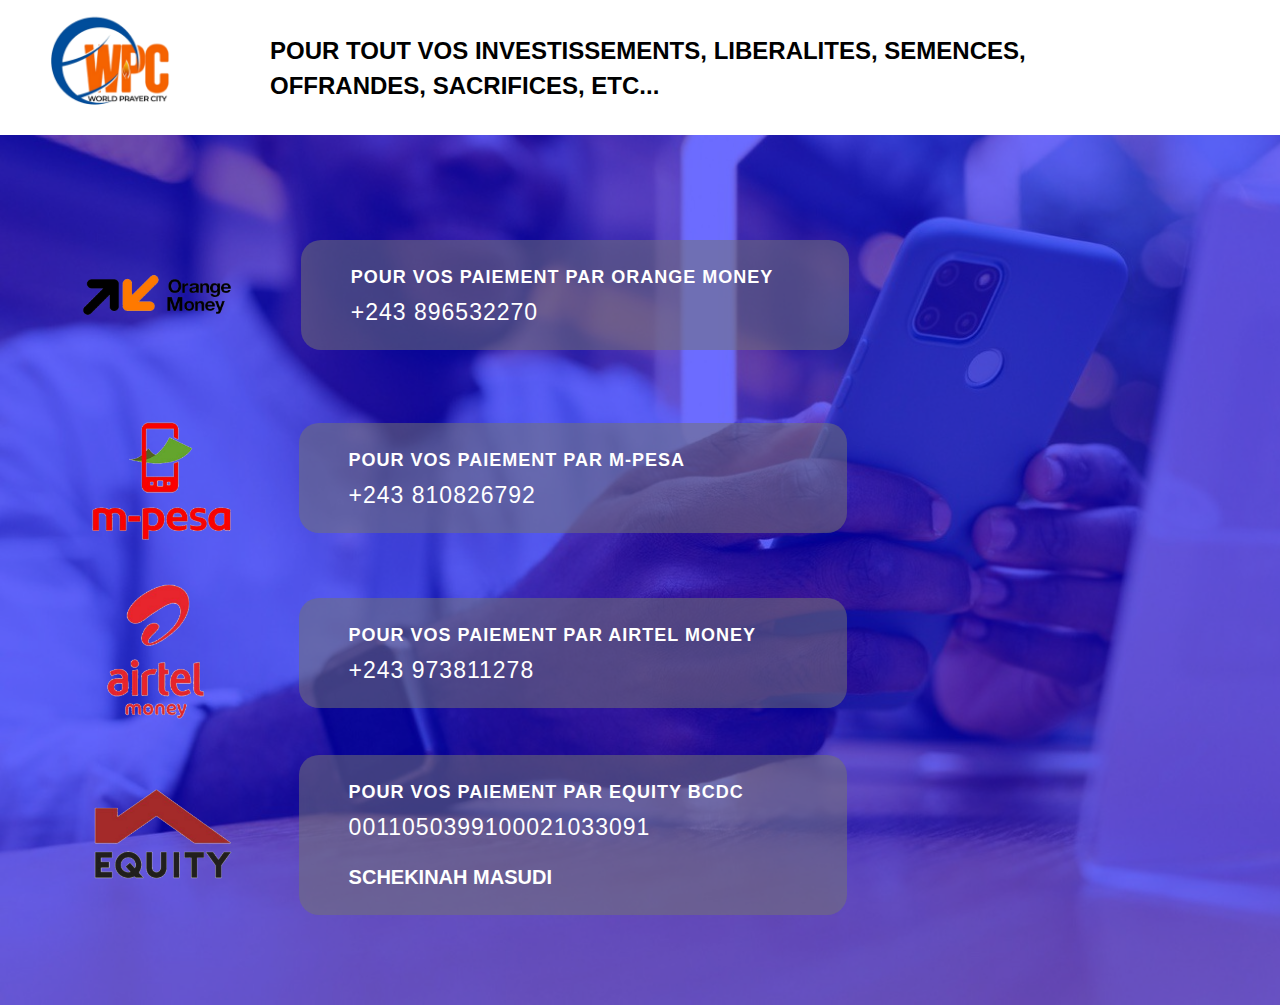
==== index.html @ 5400ad2e "Add files via upload" ====
<!DOCTYPE html>
<html lang="en">
<head>
    <meta charset="UTF-8">
    <meta name="viewport" content="width=device-width, initial-scale=1.0">
    <title>Document</title>
    <link rel="stylesheet" href="index.css">
</head>
<body>
    <header>
        <img src="logo.png" alt=""> 
        <div  class="deux"> 
            <h2>POUR TOUT VOS INVESTISSEMENTS, LIBERALITES, SEMENCES, OFFRANDES, SACRIFICES, ETC...</h2>
        </div>
    </header> 
 
    <section class="un">
        <div class="uno" >  
             
            <div class="premier">
                <img src="orange.png" alt=""> 
                <div class="nom"> 
                    <h2>POUR VOS PAIEMENT PAR ORANGE MONEY</h2> 
                    <P>+243 896532270</P>
                </div>
             </div>
             
             <div class="deuxieme">
                 <img src="mpesa.png" alt=""> 
                 <div class="nom"> 
                     <h2>POUR VOS PAIEMENT PAR M-PESA</h2> 
                     <P>+243 810826792</P>
                 </div>
              </div>
             
              <div class="deuxieme">
                  <img src="airtel.png" alt=""> 
                  <div class="nom"> 
                      <h2>POUR VOS PAIEMENT PAR AIRTEL MONEY</h2> 
                      <P>+243 973811278</P>
                  </div>
               </div>
             
               <div class="quatrieme">
                   <img src="equity.png" alt=""> 
                   <div class="nom"> 
                       <h2>POUR VOS PAIEMENT PAR EQUITY BCDC</h2> 
                       <P>0011050399100021033091</P>
                       <h3>SCHEKINAH MASUDI</h3>
                   </div>
                </div>
        </div>
    </section>
 


</body>
</html>
---- index.css ----
* {
    margin: 0px; 
    padding: 0px;
}

header{
    width: 100%; 
    height: 15vh;
    display: flex;
    align-items: center;
    background-color: white;


}
header  img{
    width: 200px;
    margin: 0px 200px 0px 100px;
    
}
header .deux h2{
    font-family: Arial, Helvetica, sans-serif;
    font-size: 33px;
    width: 80%;
    line-height: 50px;

 
}
 .un{
    background: url(bg1.jpg);
    width: 100%;
    height: 100%; 
    background-size: cover;
}
.uno{
    background-color: rgba(0, 0, 255, 0.575); 
    height: 100%;

}  
.uno .premier{
    display: flex;
    align-items: center;
    padding-top: 100px;

 }
 
.uno .premier img{
    width: 260px;
    margin-left: 6%;
    margin-right: 5%;
}
.uno .premier .nom{
    background-color: rgba(114, 114, 114, 0.534);
    padding: 20px 150px;
    border-radius: 20px;
    line-height: 50px;
    width: 35%;
}
.uno .premier .nom h2 {
    font-size: 30px;
    font-family: Arial, Helvetica, sans-serif;
    letter-spacing: 2px;
    color: white;

}
.uno .premier .nom p{
    font-family: Arial, Helvetica, sans-serif;
    font-size: 35px;
    letter-spacing: 2px;
    color: white;

} 
.uno .deuxieme{
    display: flex;
    align-items: center;
    padding-top: 30px;

 }
 
.uno .deuxieme img{
    width: 230px;
    margin-left: 7%;
    margin-right: 5%;
}
.uno .deuxieme .nom{
    background-color: rgba(114, 114, 114, 0.534);
    padding: 20px 150px;
    border-radius: 20px;
    line-height: 50px;
    width: 35%;
}
.uno .deuxieme .nom h2 {
    font-size: 30px;
    font-family: Arial, Helvetica, sans-serif;
    letter-spacing: 2px;
    color: white;

}
.uno .deuxieme .nom p{
    font-family: Arial, Helvetica, sans-serif;
    font-size: 35px;
    letter-spacing: 2px;
    color: white;

} 
.uno .troisieme{
    display: flex;
    align-items: center;
    padding-top: 30px;

 }
 
.uno .troisieme img{
    width: 230px;
    margin-left: 7%;
    margin-right: 5%;
}
.uno .troisieme .nom{
    background-color: rgba(114, 114, 114, 0.534);
    padding: 20px 150px;
    border-radius: 20px;
    line-height: 50px;
    width: 35%;
}
.uno .troisieme .nom h2 {
    font-size: 30px;
    font-family: Arial, Helvetica, sans-serif;
    letter-spacing: 2px;
    color: white;

}
.uno .troisieme .nom p{
    font-family: Arial, Helvetica, sans-serif;
    font-size: 35px;
    letter-spacing: 2px;
    color: white;

} 
.uno .quatrieme{
    display: flex;
    align-items: center;
    padding-top: 30px; 
    padding-bottom: 10vh;

 }
 
.uno .quatrieme img{
    width: 230px;
    margin-left: 7%;
    margin-right: 5%;
}
.uno .quatrieme .nom{
    background-color: rgba(114, 114, 114, 0.534);
    padding: 20px 150px;
    border-radius: 20px;
    line-height: 50px;
    width: 35%;
}
.uno .quatrieme .nom h2 {
    font-size: 30px;
    font-family: Arial, Helvetica, sans-serif;
    letter-spacing: 2px;
    color: white;

}
.uno .quatrieme .nom p{
    font-family: Arial, Helvetica, sans-serif;
    font-size: 35px;
    letter-spacing: 2px;
    color: white;

}
.uno .quatrieme .nom h3{
    font-size: 35px;
    font-family: Arial, Helvetica, sans-serif;
    color: white;
    margin-top: 20px;

}



@media screen and (max-width: 1500px) { 
    header  img{
        width: 120px;
        margin: 0px 100px 0px 50px;
        
    }
    header .deux h2{ 
        font-size: 24px;
        width: 80%;
        line-height: 35px;
    
     
    }   
    .uno .premier{ 
        padding-top: 80px;
    
    }
     
    .uno .premier img{
        width: 160px;
        margin-left: 6%;
        margin-right: 5%;
    }
    .uno .premier .nom{ 
        padding: 20px  50px;
        border-radius: 20px;
        line-height: 35px;
        width: 35%;
    }
    .uno .premier .nom h2 {
        font-size: 18px; 
        letter-spacing: 1px; 
    
    }
    .uno .premier .nom p{ 
        font-size: 23px;
        letter-spacing: 1px; 
    
    } 
    .uno .deuxieme{ 
        padding-top: 10px;
    
     }
     
    .uno .deuxieme img{
        width: 145px;
        margin-left: 7%;
        margin-right: 5%;
    }
    .uno .deuxieme .nom{ 
        padding: 20px  50px;
        border-radius: 20px;
        line-height: 35px;
        width: 35%;
    }
    .uno .deuxieme .nom h2 {
        font-size: 18px; 
        letter-spacing: 1px; 
    
    }
    .uno .deuxieme .nom p{ 
        font-size: 23px;
        letter-spacing: 1px; 
    
    } 
     
    .uno .quatrieme{ 
        padding-top: 30px;  
    
     }
     
    .uno .quatrieme img{
        width: 145px;
        margin-left: 7%;
        margin-right: 5%;
    }
    .uno .quatrieme .nom{ 
        padding: 20px 50px;
        border-radius: 20px;
        line-height: 35px; 
    }
    .uno .quatrieme .nom h2 {
        font-size: 18px; 
        letter-spacing: 1px; 
    
    }
    .uno .quatrieme .nom p{ 
        font-size: 23px;
        letter-spacing: 1px; 
    
    }
    .uno .quatrieme .nom h3{
        font-size: 20px; 
        margin-top: 15px;
    
    }
    } 

@media screen and (max-width: 1500px) { 
    header  img{
        width: 120px;
        margin: 0px 100px 0px 50px;
        
    }
    header .deux h2{ 
        font-size: 24px;
        width: 80%;
        line-height: 35px;
    
     
    }   
    .uno .premier{ 
        padding-top: 80px;
    
    }
     
    .uno .premier img{
        width: 160px;
        margin-left: 6%;
        margin-right: 5%;
    }
    .uno .premier .nom{ 
        padding: 20px  50px;
        border-radius: 20px;
        line-height: 35px;
        width: 35%;
    }
    .uno .premier .nom h2 {
        font-size: 18px; 
        letter-spacing: 1px; 
    
    }
    .uno .premier .nom p{ 
        font-size: 23px;
        letter-spacing: 1px; 
    
    } 
    .uno .deuxieme{ 
        padding-top: 30px;
    
     }
     
    .uno .deuxieme img{
        width: 145px;
        margin-left: 7%;
        margin-right: 5%;
    }
    .uno .deuxieme .nom{ 
        padding: 20px  50px;
        border-radius: 20px;
        line-height: 35px;
        width: 35%;
    }
    .uno .deuxieme .nom h2 {
        font-size: 18px; 
        letter-spacing: 1px; 
    
    }
    .uno .deuxieme .nom p{ 
        font-size: 23px;
        letter-spacing: 1px; 
    
    } 
     
    .uno .quatrieme{ 
        padding-top: 30px;  
    
     }
     
    .uno .quatrieme img{
        width: 145px;
        margin-left: 7%;
        margin-right: 5%;
    }
    .uno .quatrieme .nom{ 
        padding: 20px 50px;
        border-radius: 20px;
        line-height: 35px; 
    }
    .uno .quatrieme .nom h2 {
        font-size: 18px; 
        letter-spacing: 1px; 
    
    }
    .uno .quatrieme .nom p{ 
        font-size: 23px;
        letter-spacing: 1px; 
    
    }
    .uno .quatrieme .nom h3{
        font-size: 20px; 
        margin-top: 15px;
    
    }
    }
 
@media screen and (max-width: 1000px) { 
    .un{ 
        background-position-x:  50%;
   }
    header  img{
        width: 90px;
        margin: 0px 60px 0px 30px;
        
    }
    header .deux h2{ 
        font-size: 20px;
        width: 80%;
        line-height: 25px;
    
     
    }   
    .uno .premier{ 
        padding-top: 120px;
    
    }
     
    .uno .premier img{
        width: 145px;
        margin-left: 6%;
        margin-right: 5%;
    }
    .uno .premier .nom{ 
        padding: 20px  30px;
        border-radius: 20px;
        line-height: 35px;
        width: 55%;
    }
    .uno .premier .nom h2 {
        font-size: 17px; 
        letter-spacing: 1px; 
    
    }
    .uno .premier .nom p{ 
        font-size:20px;
        letter-spacing: 1px; 
    
    } 
    .uno .deuxieme{ 
        padding-top: 10px;
    
     }
     
    .uno .deuxieme img{
        width: 135px;
        margin-left: 7%;
        margin-right: 5%;
    }
    .uno .deuxieme .nom{ 
        padding: 20px  30px;
        border-radius: 20px;
        line-height: 35px;
        width: 55%;
    }
    .uno .deuxieme .nom h2 {
        font-size: 17px; 
        letter-spacing: 1px; 
    
    }
    .uno .deuxieme .nom p{ 
        font-size: 20px;
        letter-spacing: 1px; 
    
    } 
     
    .uno .quatrieme{ 
        padding-top: 10px;  
        padding-bottom: 20vh;
    
     }
     
    .uno .quatrieme img{
        width: 135px;
        margin-left: 7%;
        margin-right: 5%;
    }
    .uno .quatrieme .nom{ 
        padding: 20px 30px;
        border-radius: 20px;
        line-height: 35px;  
        width: 55%;
    }
    .uno .quatrieme .nom h2 {
        font-size: 17px; 
        letter-spacing: 1px; 
    
    }
    .uno .quatrieme .nom p{ 
        font-size: 20px;
        letter-spacing: 1px; 
    
    }
    .uno .quatrieme .nom h3{
        font-size: 20px; 
        margin-top: 10px;
    
    }
    } 

 
    @media screen and (max-width: 1000px) { 
        .un{ 
            background-position-x:  50%;
       }
        header  img{
            width: 90px;
            margin: 0px 60px 0px 30px;
            
        }
        header .deux h2{ 
            font-size: 20px;
            width: 80%;
            line-height: 25px;
        
         
        }   
        .uno .premier{ 
            padding-top: 120px;
        
        }
         
        .uno .premier img{
            width: 145px;
            margin-left: 6%;
            margin-right: 5%;
        }
        .uno .premier .nom{ 
            padding: 20px  30px;
            border-radius: 20px;
            line-height: 35px;
            width: 55%;
        }
        .uno .premier .nom h2 {
            font-size: 17px; 
            letter-spacing: 1px; 
        
        }
        .uno .premier .nom p{ 
            font-size:20px;
            letter-spacing: 1px; 
        
        } 
        .uno .deuxieme{ 
            padding-top: 10px;
        
         }
         
        .uno .deuxieme img{
            width: 135px;
            margin-left: 7%;
            margin-right: 5%;
        }
        .uno .deuxieme .nom{ 
            padding: 20px  30px;
            border-radius: 20px;
            line-height: 35px;
            width: 55%;
        }
        .uno .deuxieme .nom h2 {
            font-size: 17px; 
            letter-spacing: 1px; 
        
        }
        .uno .deuxieme .nom p{ 
            font-size: 20px;
            letter-spacing: 1px; 
        
        } 
         
        .uno .quatrieme{ 
            padding-top: 10px;  
            padding-bottom: 20vh;
        
         }
         
        .uno .quatrieme img{
            width: 135px;
            margin-left: 7%;
            margin-right: 5%;
        }
        .uno .quatrieme .nom{ 
            padding: 20px 30px;
            border-radius: 20px;
            line-height: 35px;  
            width: 55%;
        }
        .uno .quatrieme .nom h2 {
            font-size: 17px; 
            letter-spacing: 1px; 
        
        }
        .uno .quatrieme .nom p{ 
            font-size: 20px;
            letter-spacing: 1px; 
        
        }
        .uno .quatrieme .nom h3{
            font-size: 20px; 
            margin-top: 10px;
        
        }
        }



 
@media screen and (max-width: 500px) { 
    .un{ 
        background-position-x:  60%;
   }
    header  img{
        width: 60px;
        margin: 0px 40px 0px 20px;
        
    }
    header .deux h2{ 
        font-size: 12px;
        width: 80%;
        line-height: 20px;
    
     
    }   
    .uno .premier{ 
        padding-top: 80px;
    
    }
     
    .uno .premier img{
        width: 60px;
        margin-left: 6%;
        margin-right: 5%;
    }
    .uno .premier .nom{ 
        padding: 15px  20px;
        border-radius: 10px;
        line-height: 20px;
        width: 60%;
    }
    .uno .premier .nom h2 {
        font-size: 10px; 
        letter-spacing: 1px; 
    
    }
    .uno .premier .nom p{ 
        font-size:15px;
        letter-spacing: 1px; 
    
    } 
    .uno .deuxieme{ 
        padding-top: 30px;
    
     }
     
    .uno .deuxieme img{
        width: 55px;
        margin-left: 7%;
        margin-right: 5%;
    }
    .uno .deuxieme .nom{ 
        padding: 15px  20px;
        border-radius: 10px;
        line-height: 20px;
        width: 60%;
    }
    .uno .deuxieme .nom h2 {
        font-size: 10px; 
        letter-spacing: 1px; 
    
    }
    .uno .deuxieme .nom p{ 
        font-size: 15px;
        letter-spacing: 1px; 
    
    } 
     
    .uno .quatrieme{ 
        padding-top: 30px;  
        padding-bottom: 35vh;
    
     }
     
    .uno .quatrieme img{
        width: 55px;
        margin-left: 7%;
        margin-right: 5%;
    }
    .uno .quatrieme .nom{ 
        padding: 15px 20px;
        border-radius: 10px;
        line-height: 20px;  
        width: 60%;
    }
    .uno .quatrieme .nom h2 {
        font-size: 10px; 
        letter-spacing: 1px; 
    
    }
    .uno .quatrieme .nom p{ 
        font-size: 15px;
        letter-spacing: 1px; 
    
    }
    .uno .quatrieme .nom h3{
        font-size: 13px; 
        margin-top: 7px;
    
    }
    }
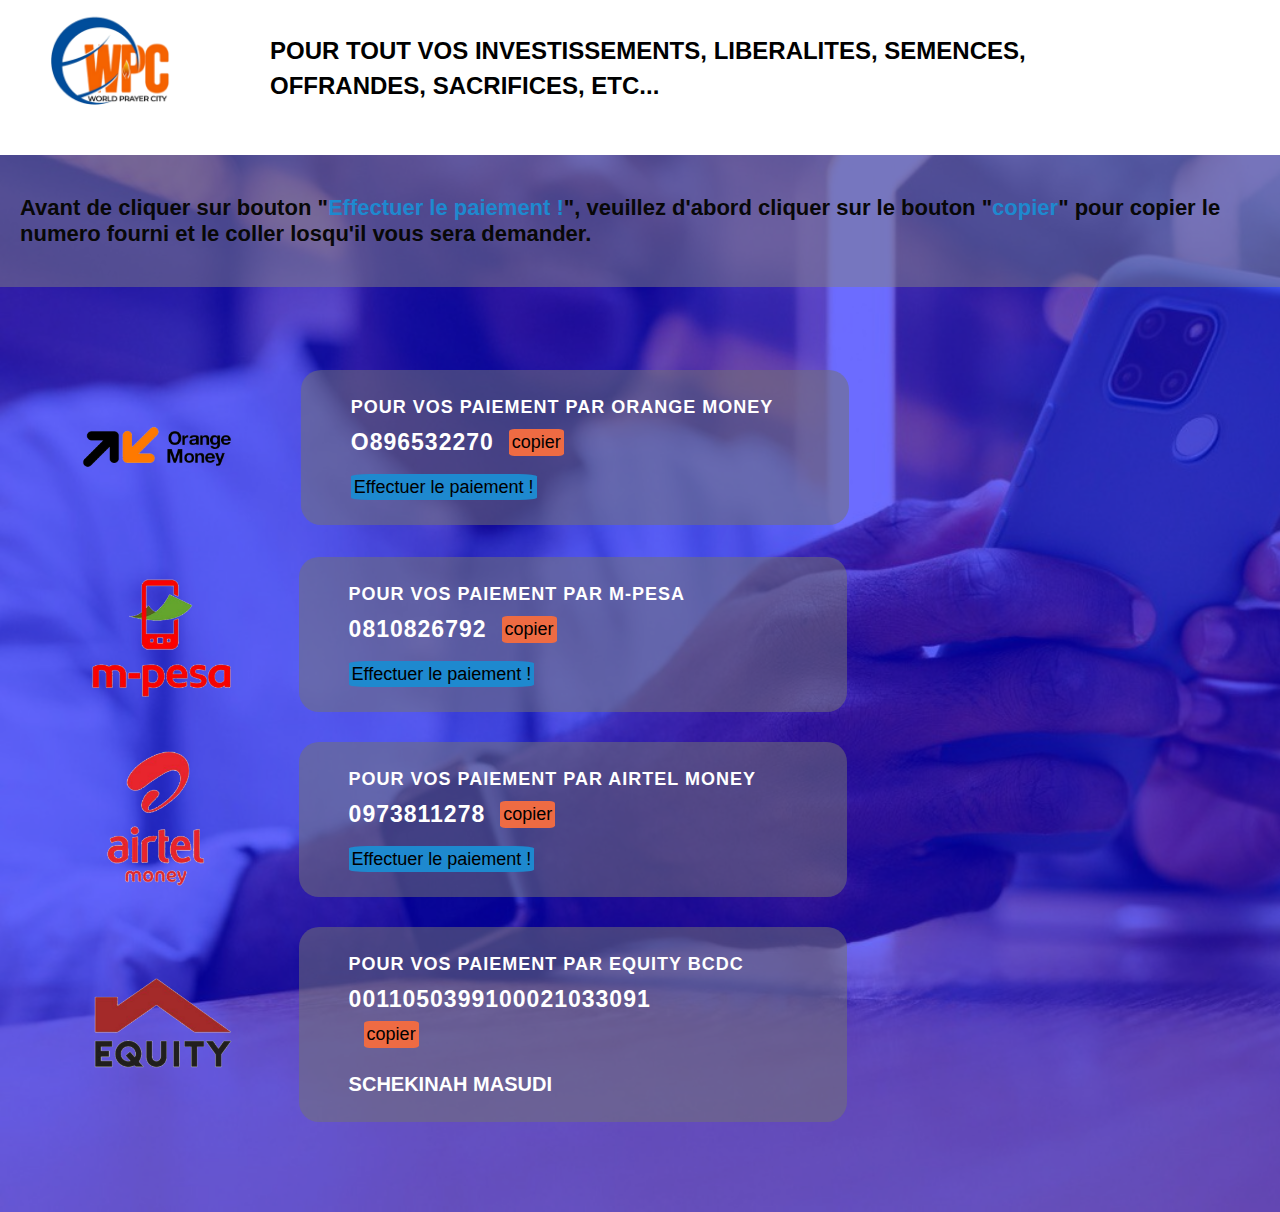
==== commit 82f8216e: "Add files via upload" ====
--- a/index.html
+++ b/index.html
@@ -1,10 +1,12 @@
 <!DOCTYPE html>
-<html lang="en">
+<html lang="fr">
 <head>
     <meta charset="UTF-8">
     <meta name="viewport" content="width=device-width, initial-scale=1.0">
-    <title>Document</title>
-    <link rel="stylesheet" href="index.css">
+    <title>CPM-OFFRANDES</title>
+    <link rel="stylesheet" href="index.css"> 
+    
+    <link rel="icon" href="logo.png" type="image/x-icon">
 </head>
 <body>
     <header>
@@ -14,44 +16,85 @@
         </div>
     </header> 
  
-    <section class="un">
+    <section class="un"> 
         <div class="uno" >  
-             
+            <h4> Avant de cliquer sur bouton "<span  >Effectuer le paiement !</span>", veuillez d'abord cliquer sur le bouton "<span >copier</span>" pour copier le numero fourni et le coller losqu'il vous sera demander.</h4>
+
             <div class="premier">
                 <img src="orange.png" alt=""> 
                 <div class="nom"> 
                     <h2>POUR VOS PAIEMENT PAR ORANGE MONEY</h2> 
-                    <P>+243 896532270</P>
+                    <div style="display: flex;align-items: center;margin-bottom:10px;">
+                        <P class="numero"><strong>O896532270</strong></P>
+                        <button class="bouton" onclick="functionOM()">copier</button>
+                    </div>
+                    <a href="tel:*144#">Effectuer le paiement !</a>
                 </div>
-             </div>
+            </div>
              
-             <div class="deuxieme">
-                 <img src="mpesa.png" alt=""> 
-                 <div class="nom"> 
-                     <h2>POUR VOS PAIEMENT PAR M-PESA</h2> 
-                     <P>+243 810826792</P>
-                 </div>
-              </div>
+            <div class="deuxieme">
+                <img src="mpesa.png" alt=""> 
+                <div class="nom"> 
+                    <h2>POUR VOS PAIEMENT PAR M-PESA</h2> 
+                    <div style="display: flex;align-items: center;margin-bottom:10px;">
+                        <P class="numero"><strong>0810826792</strong></P>
+                        <button class="bouton" onclick="functionOM()">copier</button>
+                    </div>
+                    <a href="tel:*1122#">Effectuer le paiement !</a>
+                    
+                </div> 
+            </div>
              
-              <div class="deuxieme">
-                  <img src="airtel.png" alt=""> 
-                  <div class="nom"> 
-                      <h2>POUR VOS PAIEMENT PAR AIRTEL MONEY</h2> 
-                      <P>+243 973811278</P>
-                  </div>
-               </div>
-             
-               <div class="quatrieme">
-                   <img src="equity.png" alt=""> 
-                   <div class="nom"> 
-                       <h2>POUR VOS PAIEMENT PAR EQUITY BCDC</h2> 
-                       <P>0011050399100021033091</P>
-                       <h3>SCHEKINAH MASUDI</h3>
-                   </div>
-                </div>
+            <div class="deuxieme">
+                <img src="airtel.png" alt="">  
+                <div class="nom"> 
+                    <h2>POUR VOS PAIEMENT PAR AIRTEL MONEY</h2> 
+                    <div style="display: flex;align-items: center;margin-bottom:10px;">
+                        <P class="numero" ><strong>0973811278 </strong></P>
+                        <button class="bouton" onclick="functionOM()">copier</button>
+                    </div>
+                    <a href="tel:*123#">Effectuer le paiement !</a>
+                    
+                </div> 
+            </div>
+
+            <div class="quatrieme">
+                <img src="equity.png" alt="">  
+                <div class="nom"> 
+                    <h2>POUR VOS PAIEMENT PAR EQUITY BCDC </h2> 
+                    <div  >
+                        <P class="numero"><strong>0011050399100021033091 </strong></P>
+                        <button class="bouton" onclick="functionOM()">copier</button>
+                        <h3>SCHEKINAH MASUDI</h3>
+                    </div>
+                    
+                </div> 
+
+            </div>
         </div>
     </section>
- 
+
+
+    <script>
+        const functionOM = () => {
+            let copyText = document.querySelector(".numero") 
+            let range = document.createRange();
+            range.selectNode(copyText)
+
+            window.getSelection().removeAllRanges();
+            window.getSelection().addRange(range);
+
+            try{ 
+                let successful = document.execCommand("copy")
+                let msg = successful ? "numéro copié avec succès !" : "Echec de la copie"
+                alert(msg)
+            } catch(err){
+                alert("Erreur !!")
+            }
+
+            window.getSelection().removeAllRanges();
+        }
+    </script>
 
 
 </body>
--- a/index.css
+++ b/index.css
@@ -25,6 +25,7 @@
 
  
 }
+ 
  .un{
     background: url(bg1.jpg);
     width: 100%;
@@ -35,7 +36,19 @@
     background-color: rgba(0, 0, 255, 0.575); 
     height: 100%;
 
-}  
+}   
+.uno h4{  
+    font-size:34px; 
+    font-family: Arial, Helvetica, sans-serif;
+    padding-top:40px;
+    background-color: rgba(128, 128, 128, 0.507);
+    padding-bottom: 40px;  
+    padding-left: 20px;
+    color: rgb(8, 8, 8)
+}
+.uno h4 span{  
+    color: rgb(30, 137, 207); 
+}
 .uno .premier{
     display: flex;
     align-items: center;
@@ -69,6 +82,16 @@
     color: white;
 
 } 
+.bouton{
+    margin-left: 40px;
+    font-size: 28px;
+    background-color: rgb(238, 107, 67);
+    padding: 3px;
+    border: none;
+    border-radius: 10%; 
+    cursor: pointer;
+
+}
 .uno .deuxieme{
     display: flex;
     align-items: center;
@@ -176,9 +199,22 @@
     margin-top: 20px;
 
 }
-
-
-
+.nom a{  
+    font-size: 28px;
+    background-color: rgb(30, 137, 207);
+    padding: 3px;
+    border: none;
+    border-radius: 10%; 
+    font-family: Arial, Helvetica, sans-serif;
+    cursor: pointer;
+    text-decoration: none; 
+    color: black;
+    
+
+}
+
+
+ 
 @media screen and (max-width: 1500px) { 
     header  img{
         width: 120px;
@@ -192,6 +228,19 @@
     
      
     }   
+    .uno h4{ 
+        margin-top: 20px;
+        font-size: 22px; 
+        font-family: Arial, Helvetica, sans-serif;
+        padding-top:40px;
+        background-color: rgba(128, 128, 128, 0.507);
+        padding-bottom: 40px;  
+        padding-left: 20px;
+        color: rgb(8, 8, 8)
+    }
+    .uno h4 span{  
+        color: rgb(30, 137, 207); 
+    }
     .uno .premier{ 
         padding-top: 80px;
     
@@ -218,8 +267,17 @@
         letter-spacing: 1px; 
     
     } 
+    .bouton{
+        margin-left: 15px;
+        font-size: 18px;
+        background-color: rgb(238, 107, 67);
+        padding: 3px;
+        border: none;
+        border-radius: 10%;
+    
+    }
     .uno .deuxieme{ 
-        padding-top: 10px;
+        padding-top: 30px;
     
      }
      
@@ -274,211 +332,22 @@
         font-size: 20px; 
         margin-top: 15px;
     
-    }
     } 
-
-@media screen and (max-width: 1500px) { 
-    header  img{
-        width: 120px;
-        margin: 0px 100px 0px 50px;
-        
-    }
-    header .deux h2{ 
-        font-size: 24px;
-        width: 80%;
-        line-height: 35px;
-    
-     
-    }   
-    .uno .premier{ 
-        padding-top: 80px;
-    
-    }
-     
-    .uno .premier img{
-        width: 160px;
-        margin-left: 6%;
-        margin-right: 5%;
-    }
-    .uno .premier .nom{ 
-        padding: 20px  50px;
-        border-radius: 20px;
-        line-height: 35px;
-        width: 35%;
-    }
-    .uno .premier .nom h2 {
-        font-size: 18px; 
-        letter-spacing: 1px; 
-    
-    }
-    .uno .premier .nom p{ 
-        font-size: 23px;
-        letter-spacing: 1px; 
-    
-    } 
-    .uno .deuxieme{ 
-        padding-top: 30px;
-    
-     }
-     
-    .uno .deuxieme img{
-        width: 145px;
-        margin-left: 7%;
-        margin-right: 5%;
-    }
-    .uno .deuxieme .nom{ 
-        padding: 20px  50px;
-        border-radius: 20px;
-        line-height: 35px;
-        width: 35%;
-    }
-    .uno .deuxieme .nom h2 {
-        font-size: 18px; 
-        letter-spacing: 1px; 
-    
-    }
-    .uno .deuxieme .nom p{ 
-        font-size: 23px;
-        letter-spacing: 1px; 
-    
-    } 
-     
-    .uno .quatrieme{ 
-        padding-top: 30px;  
-    
-     }
-     
-    .uno .quatrieme img{
-        width: 145px;
-        margin-left: 7%;
-        margin-right: 5%;
-    }
-    .uno .quatrieme .nom{ 
-        padding: 20px 50px;
-        border-radius: 20px;
-        line-height: 35px; 
-    }
-    .uno .quatrieme .nom h2 {
-        font-size: 18px; 
-        letter-spacing: 1px; 
-    
-    }
-    .uno .quatrieme .nom p{ 
-        font-size: 23px;
-        letter-spacing: 1px; 
-    
-    }
-    .uno .quatrieme .nom h3{
-        font-size: 20px; 
-        margin-top: 15px;
-    
-    }
-    }
- 
-@media screen and (max-width: 1000px) { 
-    .un{ 
-        background-position-x:  50%;
-   }
-    header  img{
-        width: 90px;
-        margin: 0px 60px 0px 30px;
-        
-    }
-    header .deux h2{ 
-        font-size: 20px;
-        width: 80%;
-        line-height: 25px;
-    
-     
-    }   
-    .uno .premier{ 
-        padding-top: 120px;
-    
-    }
-     
-    .uno .premier img{
-        width: 145px;
-        margin-left: 6%;
-        margin-right: 5%;
-    }
-    .uno .premier .nom{ 
-        padding: 20px  30px;
-        border-radius: 20px;
-        line-height: 35px;
-        width: 55%;
-    }
-    .uno .premier .nom h2 {
-        font-size: 17px; 
-        letter-spacing: 1px; 
-    
-    }
-    .uno .premier .nom p{ 
-        font-size:20px;
-        letter-spacing: 1px; 
-    
-    } 
-    .uno .deuxieme{ 
-        padding-top: 10px;
-    
-     }
-     
-    .uno .deuxieme img{
-        width: 135px;
-        margin-left: 7%;
-        margin-right: 5%;
-    }
-    .uno .deuxieme .nom{ 
-        padding: 20px  30px;
-        border-radius: 20px;
-        line-height: 35px;
-        width: 55%;
-    }
-    .uno .deuxieme .nom h2 {
-        font-size: 17px; 
-        letter-spacing: 1px; 
-    
-    }
-    .uno .deuxieme .nom p{ 
-        font-size: 20px;
-        letter-spacing: 1px; 
-    
-    } 
-     
-    .uno .quatrieme{ 
-        padding-top: 10px;  
-        padding-bottom: 20vh;
-    
-     }
-     
-    .uno .quatrieme img{
-        width: 135px;
-        margin-left: 7%;
-        margin-right: 5%;
-    }
-    .uno .quatrieme .nom{ 
-        padding: 20px 30px;
-        border-radius: 20px;
-        line-height: 35px;  
-        width: 55%;
-    }
-    .uno .quatrieme .nom h2 {
-        font-size: 17px; 
-        letter-spacing: 1px; 
-    
-    }
-    .uno .quatrieme .nom p{ 
-        font-size: 20px;
-        letter-spacing: 1px; 
-    
-    }
-    .uno .quatrieme .nom h3{
-        font-size: 20px; 
-        margin-top: 10px;
-    
-    }
-    } 
-
- 
+    .nom a{  
+        font-size: 18px;
+        background-color: rgb(30, 137, 207);
+        padding: 3px;
+        border: none;
+        border-radius: 10%; 
+        font-family: Arial, Helvetica, sans-serif;
+        cursor: pointer;
+        text-decoration: none; 
+        color: black;
+        
+    
+    }
+    }
+  
     @media screen and (max-width: 1000px) { 
         .un{ 
             background-position-x:  50%;
@@ -494,9 +363,21 @@
             line-height: 25px;
         
          
-        }   
+        }  
+        .uno h4{ 
+            font-size: 20px; 
+            font-family: Arial, Helvetica, sans-serif;
+            padding-top:30px;
+            background-color: rgba(128, 128, 128, 0.507);
+            padding-bottom: 20px;  
+            padding-left: 20px;
+            color: rgb(8, 8, 8)
+        }
+        .uno h4 span{  
+            color: rgb(30, 137, 207); 
+        }
         .uno .premier{ 
-            padding-top: 120px;
+            padding-top: 80px;
         
         }
          
@@ -579,8 +460,21 @@
             font-size: 20px; 
             margin-top: 10px;
         
-        }
-        }
+        } 
+        .nom a{  
+            font-size: 18px;
+            background-color: rgb(30, 137, 207);
+            padding: 3px;
+            border: none;
+            border-radius: 10%; 
+            font-family: Arial, Helvetica, sans-serif;
+            cursor: pointer;
+            text-decoration: none; 
+            color: black;
+            
+        
+        }
+    }
 
 
 
@@ -601,8 +495,21 @@
     
      
     }   
+    .uno h4{ 
+        font-size: 13px; 
+        font-family: Arial, Helvetica, sans-serif;
+        padding-top:30px;
+        background-color: rgba(128, 128, 128, 0.507);
+        padding-bottom: 20px;  
+        padding-left: 20px;
+        color: rgb(8, 8, 8)
+    }
+    .uno h4 span {  
+        color: rgb(30, 137, 207); 
+    } 
     .uno .premier{ 
         padding-top: 80px;
+        width: 90%;
     
     }
      
@@ -625,10 +532,21 @@
     .uno .premier .nom p{ 
         font-size:15px;
         letter-spacing: 1px; 
+        color: rgb(0, 0, 0);
     
     } 
+    .bouton{
+        margin-left: 10px;
+        font-size: 12px;
+        background-color: rgb(238, 107, 67);
+        padding: 3px;
+        border: none;
+        border-radius: 10%;
+
+    }
     .uno .deuxieme{ 
         padding-top: 30px;
+        width: 90%;
     
      }
      
@@ -646,17 +564,19 @@
     .uno .deuxieme .nom h2 {
         font-size: 10px; 
         letter-spacing: 1px; 
-    
+        
     }
     .uno .deuxieme .nom p{ 
         font-size: 15px;
         letter-spacing: 1px; 
+        color: rgb(0, 0, 0);
     
     } 
      
     .uno .quatrieme{ 
         padding-top: 30px;  
         padding-bottom: 35vh;
+        width: 90%;
     
      }
      
@@ -677,16 +597,37 @@
     
     }
     .uno .quatrieme .nom p{ 
-        font-size: 15px;
-        letter-spacing: 1px; 
-    
+        font-size: 15px; 
+        color: rgb(0, 0, 0);
+        letter-spacing: -1px;
+    }
+    .uno .quatrieme .nom .boutonE{ 
+        font-size: 12px;
+        background-color: rgb(238, 107, 67);
+        padding: 3px;
+        border: none;
+        border-radius: 10%;
+
     }
     .uno .quatrieme .nom h3{
         font-size: 13px; 
         margin-top: 7px;
     
-    }
-    }
-
- 
-
+    }  
+    .nom a{  
+        font-size: 12px;
+        background-color: rgb(30, 137, 207);
+        padding: 3px;
+        border: none;
+        border-radius: 10%; 
+        font-family: Arial, Helvetica, sans-serif;
+        cursor: pointer;
+        text-decoration: none; 
+        color: black;
+        
+    
+    }
+ }
+
+ 
+
